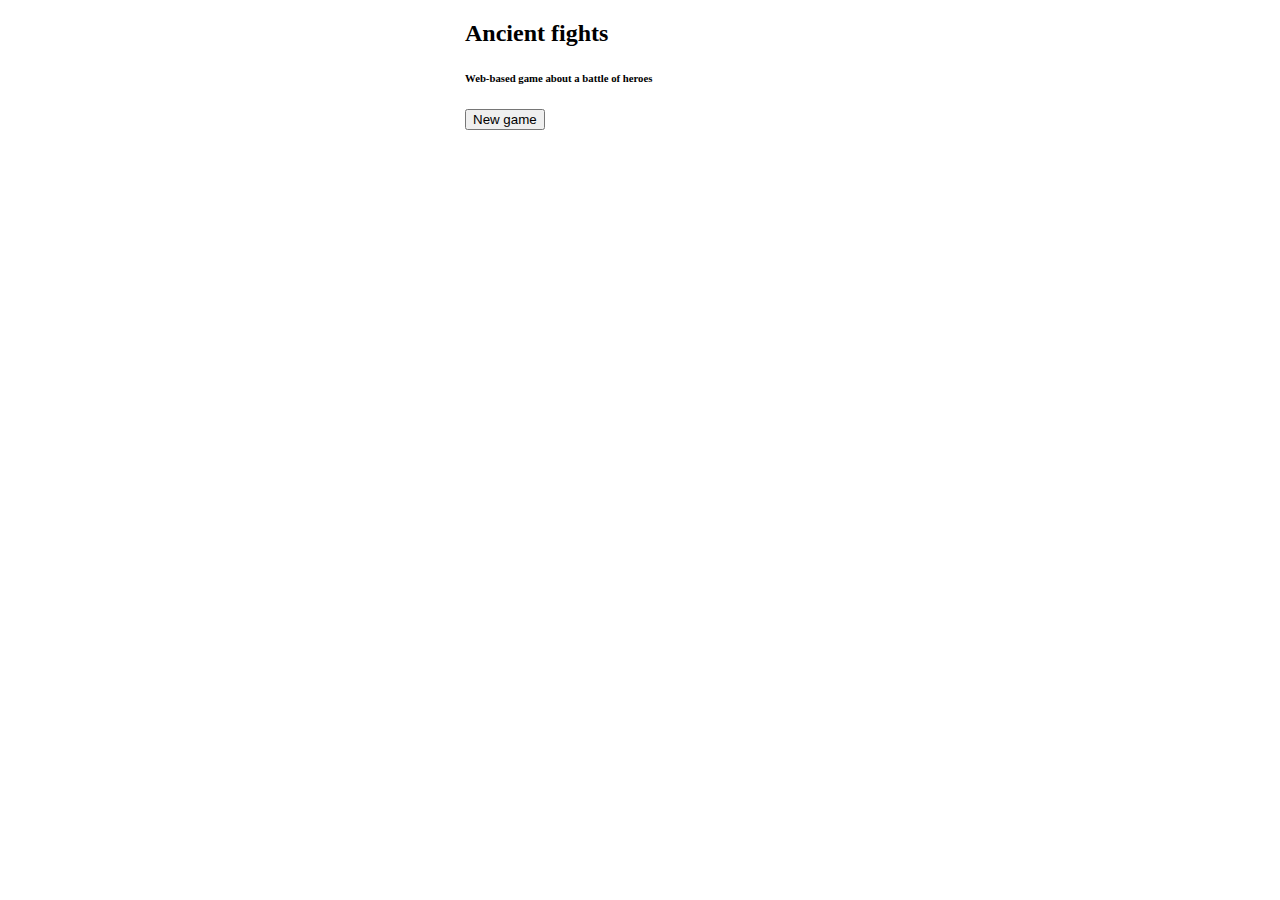
==== templates/index.html @ 49352731 "version 1.0" ====
<!DOCTYPE html >
<html>
<head>
    <link href="https://cdn.jsdelivr.net/npm/bootstrap@5.1.3/dist/css/bootstrap.min.css" rel="stylesheet"
          integrity="sha384-1BmE4kWBq78iYhFldvKuhfTAU6auU8tT94WrHftjDbrCEXSU1oBoqyl2QvZ6jIW3" crossorigin="anonymous">
    <title>Ancient fights</title>
    <meta charset="UTF-8">
</head>
<body>
<main style="width: 350px; margin: 0 auto;">
    <div class="container mx-auto">
        <div class="row">
            <h2>Ancient fights</h2>
            <h6>Web-based game about a battle of heroes</h6>
            <p></p>
            <div class="col">
                <p>
                    <button type="button" onclick="window.location.href='/choose-hero/'" class="btn btn-success m-2">
                        New game
                    </button>
                </p>
            </div>
        </div>
    </div>
</main>
</body>
</html>
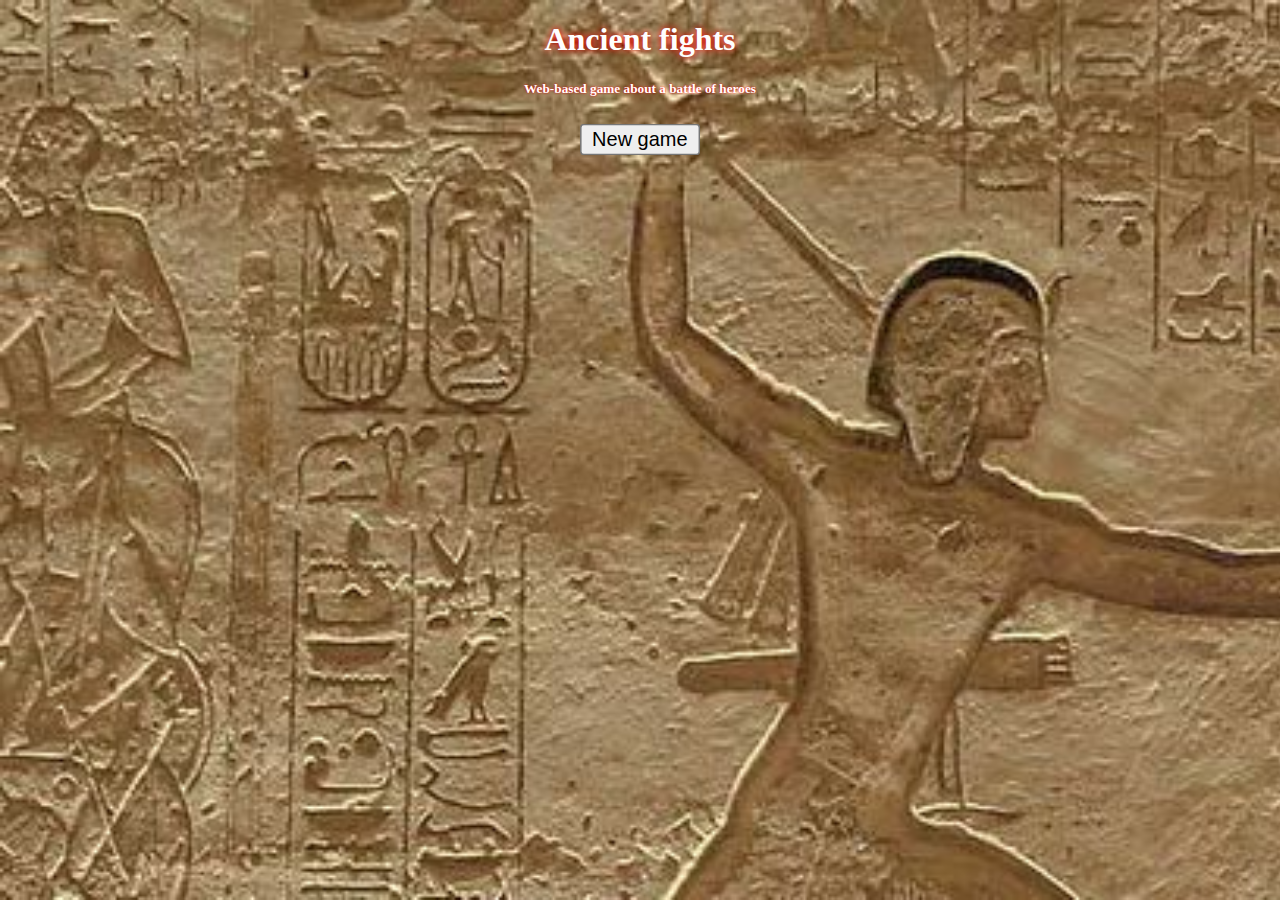
==== commit 31ed24b5: "Add CSS and background images" ====
--- a/templates/index.html
+++ b/templates/index.html
@@ -1,21 +1,23 @@
 <!DOCTYPE html >
-<html>
+<html lang="en-GB">
 <head>
     <link href="https://cdn.jsdelivr.net/npm/bootstrap@5.1.3/dist/css/bootstrap.min.css" rel="stylesheet"
           integrity="sha384-1BmE4kWBq78iYhFldvKuhfTAU6auU8tT94WrHftjDbrCEXSU1oBoqyl2QvZ6jIW3" crossorigin="anonymous">
     <title>Ancient fights</title>
+    <link href="/static/css/new_game.css" rel="stylesheet">
     <meta charset="UTF-8">
 </head>
 <body>
 <main style="width: 350px; margin: 0 auto;">
     <div class="container mx-auto">
-        <div class="row">
-            <h2>Ancient fights</h2>
-            <h6>Web-based game about a battle of heroes</h6>
-            <p></p>
+        <div class="row" style="text-align: center">
+            <h1>Ancient fights</h1>
+            <h5>Web-based game about a battle of heroes</h5>
+            <p style="margin-bottom: 2em"></p>
             <div class="col">
                 <p>
-                    <button type="button" onclick="window.location.href='/choose-hero/'" class="btn btn-success m-2">
+                    <button type="button" onclick="window.location.href='/choose-hero/'" class="btn btn-success m-2"
+                            style="scale: 1.5">
                         New game
                     </button>
                 </p>
--- a/static/css/new_game.css
+++ b/static/css/new_game.css
@@ -0,0 +1,16 @@
+h1 {
+    color: white;
+    text-shadow: red 0 0 7px;
+}
+
+h5 {
+    color: white;
+    text-shadow: red 0 0 2px;
+}
+
+body {
+    background-image: url('/static/img/Index.jpg');
+    background-repeat: no-repeat;
+    background-size: cover;
+    background-attachment: fixed;
+}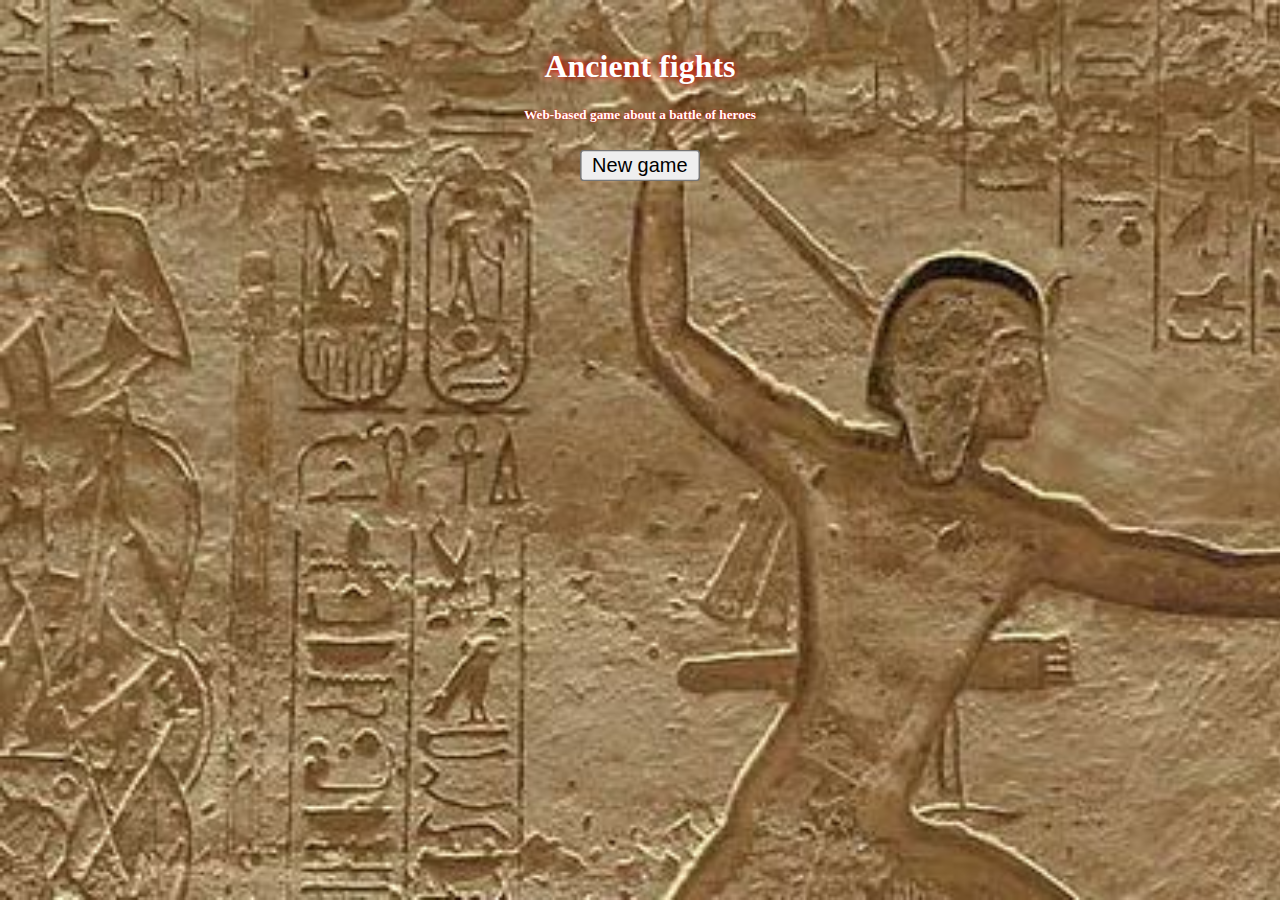
==== commit b0f343f5: "Add background music" ====
--- a/templates/index.html
+++ b/templates/index.html
@@ -8,7 +8,10 @@
     <meta charset="UTF-8">
 </head>
 <body>
-<main style="width: 350px; margin: 0 auto;">
+<audio autoplay>
+    <source src="/static/music/Myth_II_Soulblighter_Beyond_The_Cloudspine.mp3" type="audio/mp3">
+</audio>
+<main style="width: 500px; margin: 3pc auto;">
     <div class="container mx-auto">
         <div class="row" style="text-align: center">
             <h1>Ancient fights</h1>
